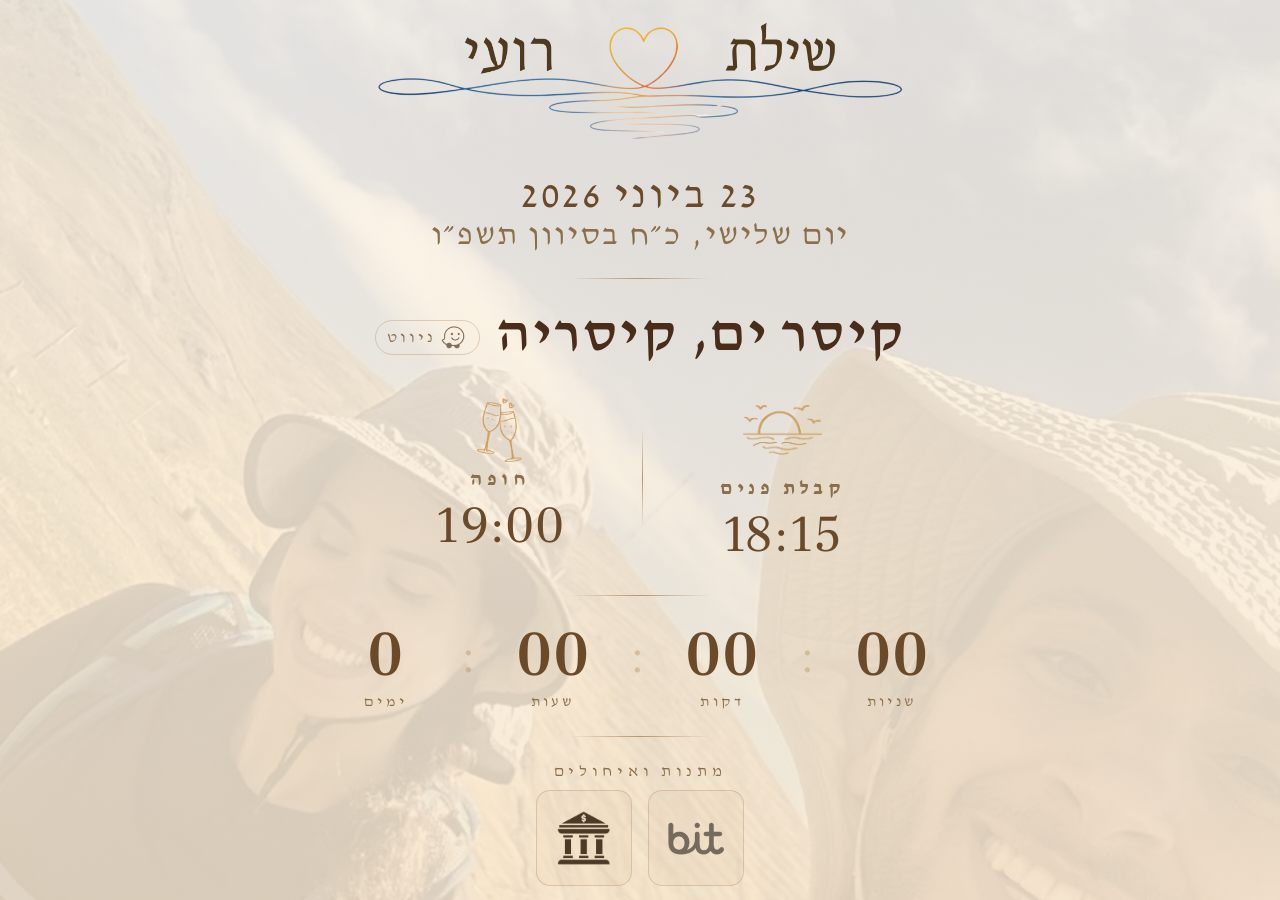
==== index.html @ 4f067513 "Add 💍 emoji favicon to both pages Co-Authored-By: Claude Sonnet 4.6 <noreply@anthropic.com>" ====
<!DOCTYPE html>
<html lang="he" dir="rtl">

<head>
    <meta charset="UTF-8" />
    <meta name="viewport" content="width=device-width, initial-scale=1.0, viewport-fit=cover" />
    <meta name="description" content="שילת ורועי מתחתנים! 23 ביוני 2026 — קיסר ים, קיסריה" />
    <title>שילת ורועי | הזמנה לחתונה</title>
    <link rel="icon" href="data:image/svg+xml,<svg xmlns='http://www.w3.org/2000/svg'><text y='32' font-size='32'>💍</text></svg>" />

    <!-- Social sharing -->
    <meta property="og:title" content="שילת ורועי מתחתנים! 💍" />
    <meta property="og:description" content="23 ביוני 2026 — קיסר ים, קיסריה" />
    <meta property="og:image" content="https://tomershay100.github.io/shilat-roei-wedding/header.png" />
    <meta property="og:url" content="https://tomershay100.github.io/shilat-roei-wedding/" />
    <meta property="og:type" content="website" />
    <meta name="twitter:card" content="summary_large_image" />

    <!-- Preload background images -->
    <link rel="preload" as="image" href="background-image-1.jpeg" />
    <link rel="preload" as="image" href="background-image-2.jpeg" />
    <link rel="preload" as="image" href="background-image-3.jpeg" />
    <link rel="preload" as="image" href="background-image-4.jpeg" />

    <link rel="preconnect" href="https://fonts.googleapis.com">
    <link rel="preconnect" href="https://fonts.gstatic.com" crossorigin>
    <link href="https://fonts.googleapis.com/css2?family=Frank+Ruhl+Libre:wght@300;400;500&family=David+Libre:wght@400;500&display=swap" rel="stylesheet">

    <link rel="stylesheet" href="styles.css" />
</head>

<body>

    <div class="bg-gradient" id="bg-main"></div>
    <div class="landing-overlay"></div>
    <div class="grain"></div>

    <div class="main-content">

        <!-- Header image -->
        <img src="header.png" alt="שילת ורועי" class="landing-header-img" />

        <!-- Date -->
        <div class="info-col">
            <span class="info-text">23 ביוני 2026</span>
            <span class="info-text info-text--hebrew">יום שלישי, כ״ח בסיוון תשפ״ו</span>
        </div>

        <div class="divider-line"></div>

        <!-- Venue + nav -->
        <div class="venue-row">
            <span class="venue-name">קיסר ים, קיסריה</span>
            <a href="https://waze.com/ul/hsvbbcurypnow" target="_blank" class="venue-nav-link" aria-label="ניווט ב-Waze">
                <img src="waze-icon.png" alt="Waze" class="waze-icon" />
                <span>ניווט</span>
            </a>
        </div>

        <!-- Times -->
        <div class="times-row">
            <div class="time-item">
                <img src="sunset.png" alt="" class="time-icon time-icon--sunset" />
                <span class="time-label">קבלת פנים</span>
                <span class="time-value">18:15</span>
            </div>
            <div class="time-sep"></div>
            <div class="time-item">
                <img src="wine.png" alt="" class="time-icon" />
                <span class="time-label">חופה</span>
                <span class="time-value">19:00</span>
            </div>
        </div>

        <div class="divider-line"></div>

        <!-- Countdown -->
        <div class="countdown" id="countdown">
            <div class="countdown-item">
                <span class="countdown-value" id="cd-d">00</span>
                <span class="countdown-label">ימים</span>
            </div>
            <span class="countdown-sep">:</span>
            <div class="countdown-item">
                <span class="countdown-value" id="cd-h">00</span>
                <span class="countdown-label">שעות</span>
            </div>
            <span class="countdown-sep">:</span>
            <div class="countdown-item">
                <span class="countdown-value" id="cd-m">00</span>
                <span class="countdown-label">דקות</span>
            </div>
            <span class="countdown-sep">:</span>
            <div class="countdown-item">
                <span class="countdown-value" id="cd-s">00</span>
                <span class="countdown-label">שניות</span>
            </div>
        </div>

        <div class="divider-line"></div>

        <!-- Gifts -->
        <div class="gift-section">
            <span class="gift-label">מתנות ואיחולים</span>
            <div class="gift-buttons">
                <button class="gift-btn" onclick="openBit()" aria-label="Bit payment">
                    <img src="bit-icon.png" alt="Bit" class="gift-btn-icon" />
                </button>
                <button class="gift-btn" onclick="openBank()" aria-label="Bank transfer">
                    <img src="bank-icon.png" alt="העברה בנקאית" class="gift-btn-icon" />
                </button>
            </div>
        </div>

    </div>

    <!-- ===== BANK MODAL ===== -->
    <div class="modal-backdrop" id="bankModal" onclick="closeBank()">
        <div class="modal-box" onclick="event.stopPropagation()">
            <button class="modal-close" onclick="closeBank()">×</button>
            <h3 class="modal-title">העברה בנקאית</h3>
            <div class="modal-body">
                <p>בנק: XXX</p>
                <p>סניף: XXX</p>
                <p>חשבון: XXX</p>
                <p>שם: שילת ורועי</p>
            </div>
        </div>
    </div>

    <script src="script.js"></script>
</body>

</html>
---- styles.css ----
/* ====================================================
   SHILAT & ROEI — WEDDING INVITATION
   Single page · Light mode · Warm off-white
   ==================================================== */

:root {
    --color-bg: #fcf5e8;
    --color-text: #4a2c1a;
    --color-text-muted: #6b4a2a;
    --color-text-faint: #8b6f4a;
    --color-gold: #b8956e;
    --color-gold-soft: rgba(184,149,110,0.4);
    --color-gold-faint: rgba(184,149,110,0.18);
    --color-border: rgba(139,111,74,0.25);
    --color-border-strong: rgba(184,149,110,0.6);

    --gold-rule: linear-gradient(90deg, transparent, var(--color-gold), transparent);
    --gold-rule-v: linear-gradient(180deg, transparent, var(--color-gold), transparent);

    --font-display: "Frank Ruhl Libre", Georgia, serif;
    --font-body: "David Libre", Georgia, serif;
}

*, *::before, *::after { box-sizing: border-box; margin: 0; padding: 0; }

html {
    -webkit-font-smoothing: antialiased;
    -moz-osx-font-smoothing: grayscale;
}

body {
    font-family: var(--font-body);
    font-weight: 400;
    color: var(--color-text);
    background: var(--color-bg);
    height: 100vh;
    height: 100dvh;
    overflow: hidden;
}

/* ===== BACKGROUND ===== */

.bg-gradient {
    position: fixed;
    inset: 0;
    z-index: 0;
    background-image: url("background-image-1.jpeg");
    background-position: center center;
    background-size: cover;
    background-repeat: no-repeat;
    filter: sepia(0.18) saturate(0.85) brightness(1.02);
    transition: opacity 1.5s ease;
}


.landing-overlay {
    position: fixed;
    inset: 0;
    z-index: 1;
    background: linear-gradient(180deg, rgba(252,245,232,0.84) 0%, rgba(248,232,208,0.86) 100%);
    pointer-events: none;
}

.grain {
    position: fixed;
    inset: -50%;
    width: 200%;
    height: 200%;
    z-index: 2;
    pointer-events: none;
    opacity: 0.03;
    background-image: url("data:image/svg+xml,%3Csvg viewBox='0 0 256 256' xmlns='http://www.w3.org/2000/svg'%3E%3Cfilter id='noise'%3E%3CfeTurbulence type='fractalNoise' baseFrequency='0.9' numOctaves='4' stitchTiles='stitch'/%3E%3C/filter%3E%3Crect width='100%25' height='100%25' filter='url(%23noise)'/%3E%3C/svg%3E");
    background-size: 256px 256px;
    animation: grainDrift 0.8s steps(2) infinite;
}

@keyframes grainDrift {
    0%   { transform: translate(0,0); }
    25%  { transform: translate(-2%,1%); }
    50%  { transform: translate(1%,-2%); }
    75%  { transform: translate(-1%,2%); }
    100% { transform: translate(0,0); }
}

/* ===== MAIN LAYOUT ===== */

.main-content {
    position: relative;
    z-index: 10;
    height: 100vh;
    height: 100dvh;
    overflow: hidden;
    display: flex;
    flex-direction: column;
    align-items: center;
    justify-content: space-evenly;
    gap: 0;
    padding: clamp(0.3rem, 1vh, 1rem) clamp(1rem, 5vw, 3rem);
    padding-top: max(clamp(0.3rem, 1vh, 1rem), env(safe-area-inset-top));
    padding-bottom: max(clamp(0.3rem, 1vh, 1rem), env(safe-area-inset-bottom));
    text-align: center;
}

/* ===== HEADER IMAGE ===== */

.landing-header-img {
    display: block;
    width: clamp(340px, 96vw, 780px);
    height: auto;
    mix-blend-mode: multiply;
    animation: fadeUp 0.9s cubic-bezier(0.22,1,0.36,1) both;
    animation-delay: 0.1s;
    flex-shrink: 0;
}

/* ===== DATE / INFO COL ===== */

.info-col {
    display: flex;
    flex-direction: column;
    align-items: center;
    gap: 0.15rem;
    animation: fadeUp 0.9s cubic-bezier(0.22,1,0.36,1) both;
    animation-delay: 0.2s;
}

.info-text {
    font-family: var(--font-body);
    font-size: clamp(1.7rem, 5vw, 2.6rem);
    font-weight: 400;
    letter-spacing: 0.06em;
    color: var(--color-text-muted);
}

.info-text--hebrew {
    font-size: clamp(1.3rem, 3.5vw, 2rem);
    color: var(--color-text-faint);
}

/* ===== DIVIDER LINE ===== */

.divider-line {
    width: clamp(80px, 14vw, 140px);
    height: 1px;
    background: var(--gold-rule);
    flex-shrink: 0;
    animation: fadeUp 0.9s cubic-bezier(0.22,1,0.36,1) both;
    animation-delay: 0.25s;
}

/* ===== VENUE ===== */

.venue-row {
    display: flex;
    align-items: baseline;
    justify-content: center;
    gap: 1rem;
    animation: fadeUp 0.9s cubic-bezier(0.22,1,0.36,1) both;
    animation-delay: 0.3s;
}

.venue-name {
    font-family: var(--font-body);
    font-size: clamp(1.9rem, 5.5vw, 3.5rem);
    font-weight: 500;
    letter-spacing: 0.02em;
    color: var(--color-text);
}

.venue-nav-link {
    display: inline-flex;
    align-items: center;
    gap: 0.3rem;
    font-family: var(--font-body);
    font-size: clamp(0.8rem, 1.5vw, 1rem);
    font-weight: 400;
    letter-spacing: 0.2em;
    color: var(--color-text-faint);
    text-decoration: none;
    border: 1px solid var(--color-gold-soft);
    border-radius: 100px;
    padding: 0.3rem 0.85rem 0.3rem 0.65rem;
    transition: all 0.25s ease;
}

.venue-nav-link:hover {
    color: var(--color-text-muted);
    border-color: var(--color-border-strong);
    background: var(--color-gold-faint);
}

.waze-icon {
    width: clamp(18px, 2.2vw, 24px);
    height: clamp(18px, 2.2vw, 24px);
    object-fit: contain;
    mix-blend-mode: multiply;
    opacity: 0.7;
    flex-shrink: 0;
}

/* ===== TIMES ===== */

.times-row {
    display: flex;
    align-items: center;
    justify-content: center;
    gap: clamp(2rem, 6vw, 5rem);
    animation: fadeUp 0.9s cubic-bezier(0.22,1,0.36,1) both;
    animation-delay: 0.38s;
}

.time-item {
    display: flex;
    flex-direction: column;
    align-items: center;
    gap: 0.2rem;
}

.time-icon {
    width: clamp(38px, 6.5vw, 64px);
    height: clamp(38px, 6.5vw, 64px);
    object-fit: contain;
    mix-blend-mode: multiply;
    /* tint + boost contrast to make strokes appear thicker */
    filter: brightness(0) saturate(100%) invert(58%) sepia(28%) saturate(420%) hue-rotate(355deg) brightness(92%) contrast(180%);
    opacity: 0.9;
    margin-bottom: 0.25rem;
}

.time-icon--sunset {
    width: clamp(50px, 8.5vw, 82px);
    height: clamp(50px, 8.5vw, 82px);
}

.time-label {
    font-family: var(--font-body);
    font-size: clamp(0.95rem, 2.2vw, 1.25rem);
    font-weight: 700;
    letter-spacing: 0.22em;
    color: var(--color-text-faint);
}

.time-value {
    font-family: var(--font-display);
    font-size: clamp(1.9rem, 5.5vw, 3.25rem);
    font-weight: 400;
    letter-spacing: 0.02em;
    color: var(--color-text-muted);
    direction: ltr;
}

.time-sep {
    width: 1px;
    height: clamp(64px, 12vh, 100px);
    background: var(--gold-rule-v);
}

/* ===== COUNTDOWN ===== */

.countdown {
    display: flex;
    align-items: flex-start;
    justify-content: center;
    gap: clamp(1rem, 3.5vw, 2.5rem);
    direction: ltr;
    animation: fadeUp 0.9s cubic-bezier(0.22,1,0.36,1) both;
    animation-delay: 0.46s;
}

.countdown-item {
    display: flex;
    flex-direction: column;
    align-items: center;
    min-width: clamp(40px, 8vw, 70px);
}

.countdown-value {
    font-family: var(--font-display);
    font-size: clamp(2rem, 6.5vw, 4rem);
    font-weight: 500;
    line-height: 1;
    letter-spacing: 0.02em;
    color: var(--color-text-muted);
    font-variant-numeric: tabular-nums;
}

.countdown-label {
    font-family: var(--font-body);
    font-size: clamp(0.7rem, 1.5vw, 0.95rem);
    font-weight: 400;
    letter-spacing: 0.22em;
    color: var(--color-text-faint);
    margin-top: 0.45rem;
}

.countdown-sep {
    font-family: var(--font-display);
    font-size: clamp(1.6rem, 5vw, 3.5rem);
    font-weight: 300;
    color: var(--color-gold);
    opacity: 0.45;
    line-height: 1.1;
    margin-top: 0.05rem;
}

/* ===== GIFTS ===== */

.gift-section {
    display: flex;
    flex-direction: column;
    align-items: center;
    gap: 0.7rem;
    animation: fadeUp 0.9s cubic-bezier(0.22,1,0.36,1) both;
    animation-delay: 0.54s;
}

.gift-label {
    font-family: var(--font-body);
    font-size: clamp(0.78rem, 1.5vw, 0.98rem);
    font-weight: 400;
    letter-spacing: 0.3em;
    color: var(--color-text-faint);
}

.gift-buttons {
    display: flex;
    gap: 1rem;
    justify-content: center;
}

.gift-btn {
    width: clamp(68px, 10vw, 96px);
    height: clamp(68px, 10vw, 96px);
    padding: 0;
    display: inline-flex;
    align-items: center;
    justify-content: center;
    background: rgba(184,149,110,0.06);
    border: 1px solid var(--color-gold-soft);
    border-radius: 14px;
    cursor: pointer;
    transition: all 0.3s ease;
}

.gift-btn:hover {
    background: var(--color-gold-faint);
    border-color: var(--color-border-strong);
    transform: translateY(-2px);
    box-shadow: 0 6px 18px rgba(184,149,110,0.18);
}

.gift-btn-icon {
    width: clamp(38px, 6vw, 56px);
    height: clamp(38px, 6vw, 56px);
    object-fit: contain;
    filter: grayscale(25%);
    transition: filter 0.3s ease;
}

.gift-btn:hover .gift-btn-icon { filter: grayscale(0%); }

/* ===== MODAL ===== */

.modal-backdrop {
    display: none;
    position: fixed;
    inset: 0;
    z-index: 1000;
    background: rgba(74,44,26,0.35);
    backdrop-filter: blur(8px);
    -webkit-backdrop-filter: blur(8px);
    align-items: center;
    justify-content: center;
    padding: 1.5rem;
    animation: fadeIn 0.25s ease both;
}

.modal-backdrop.open { display: flex; }

.modal-box {
    background: rgba(252,245,232,0.98);
    border: 1px solid var(--color-gold-soft);
    border-radius: 14px;
    padding: 2.5rem 2rem 2rem;
    max-width: 420px;
    width: 100%;
    text-align: center;
    position: relative;
    box-shadow: 0 20px 60px rgba(74,44,26,0.18);
    animation: scaleIn 0.3s cubic-bezier(0.22,1,0.36,1) both;
}

.modal-close {
    position: absolute;
    top: 1rem;
    right: 1rem;
    width: 32px;
    height: 32px;
    display: flex;
    align-items: center;
    justify-content: center;
    font-size: 1.2rem;
    font-weight: 300;
    color: var(--color-text-faint);
    background: none;
    border: none;
    cursor: pointer;
    border-radius: 50%;
    transition: all 0.2s ease;
    line-height: 1;
}

html[dir=rtl] .modal-close { right: auto; left: 1rem; }
.modal-close:hover { color: var(--color-text); background: rgba(44,36,32,0.06); }

.modal-title {
    font-family: var(--font-display);
    font-size: clamp(1.6rem, 4vw, 2.2rem);
    font-weight: 500;
    letter-spacing: 0.04em;
    color: var(--color-text-muted);
    margin-bottom: 1.5rem;
}

.modal-body p {
    font-family: var(--font-body);
    font-size: clamp(0.9rem, 1.8vw, 1.1rem);
    font-weight: 400;
    letter-spacing: 0.02em;
    color: var(--color-text-muted);
    line-height: 2.2;
}

/* ===== ANIMATIONS ===== */

@keyframes fadeUp {
    from { opacity: 0; transform: translateY(14px); }
    to   { opacity: 1; transform: translateY(0); }
}

@keyframes fadeIn {
    from { opacity: 0; }
    to   { opacity: 1; }
}

@keyframes scaleIn {
    from { opacity: 0; transform: scale(0.93); }
    to   { opacity: 1; transform: scale(1); }
}

/* ===== LARGE SCREENS ===== */

@media (min-width: 900px) {
    .main-content {
        gap: clamp(1rem, 2.5vh, 2rem);
    }
    .landing-header-img {
        width: clamp(460px, 44vw, 720px);
    }
}

/* ===== SHORT SCREENS (landscape phones, small phones) ===== */

@media (max-height: 700px) {
    .landing-header-img {
        width: clamp(220px, 55vw, 400px);
    }
    .time-icon {
        width: clamp(26px, 4vw, 40px);
        height: clamp(26px, 4vw, 40px);
    }
    .time-sep {
        height: clamp(48px, 8vh, 70px);
    }
    .countdown-value {
        font-size: clamp(2rem, 7vw, 4rem);
    }
    .countdown-sep {
        font-size: clamp(1.6rem, 5.5vw, 3.2rem);
    }
}
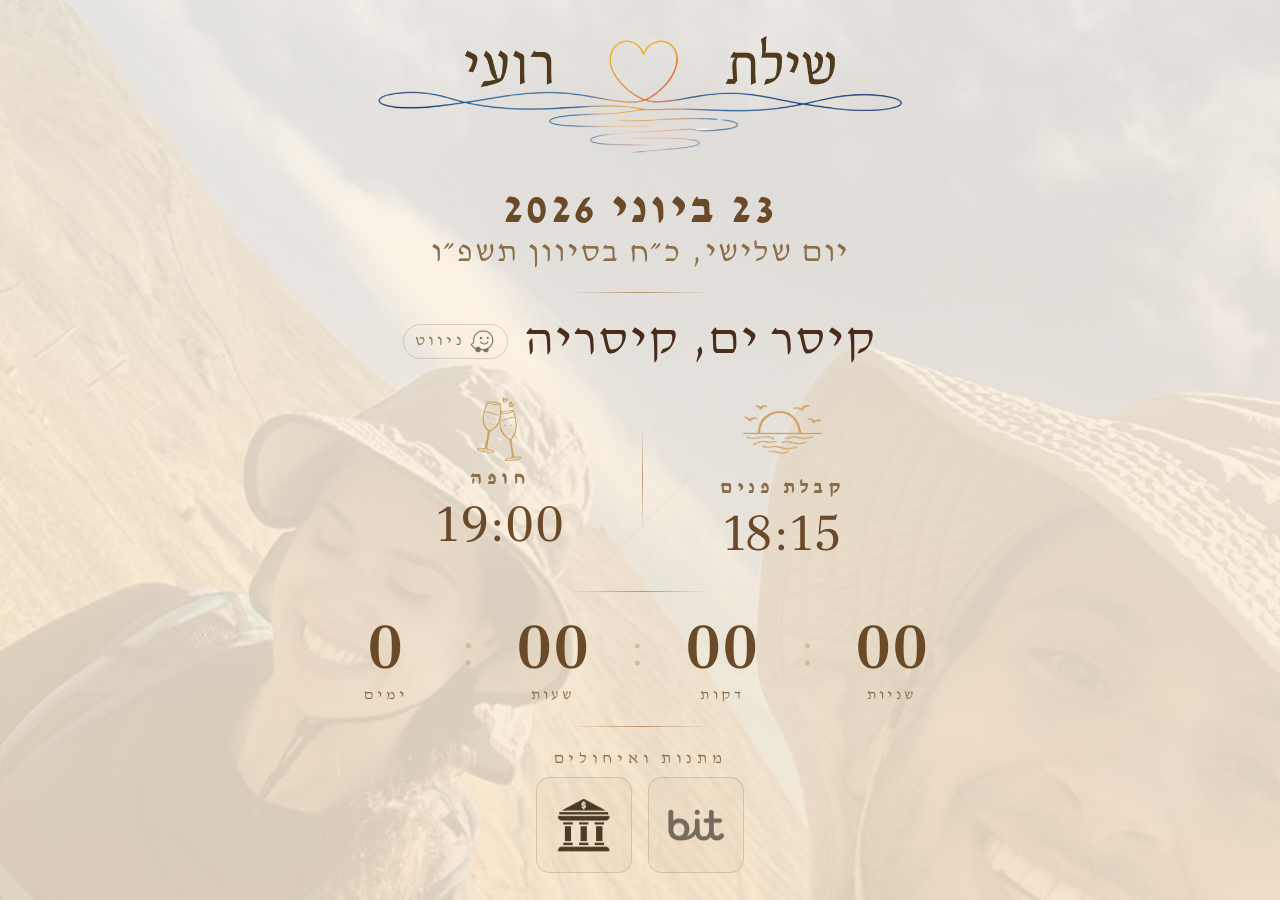
==== commit 4b88e4d2: "Smooth cross-fade background swap using two layers - Two stacked divs (bg-a, bg-b) instead of single" ====
--- a/index.html
+++ b/index.html
@@ -31,7 +31,8 @@
 
 <body>
 
-    <div class="bg-gradient" id="bg-main"></div>
+    <div class="bg-gradient" id="bg-a"></div>
+    <div class="bg-gradient" id="bg-b"></div>
     <div class="landing-overlay"></div>
     <div class="grain"></div>
 
--- a/styles.css
+++ b/styles.css
@@ -44,13 +44,15 @@
     position: fixed;
     inset: 0;
     z-index: 0;
-    background-image: url("background-image-1.jpeg");
     background-position: center center;
     background-size: cover;
     background-repeat: no-repeat;
     filter: sepia(0.18) saturate(0.85) brightness(1.02);
     transition: opacity 1.5s ease;
 }
+
+#bg-a { background-image: url("background-image-1.jpeg"); z-index: 0; }
+#bg-b { background-image: url("background-image-2.jpeg"); z-index: 1; opacity: 0; }
 
 
 .landing-overlay {
@@ -89,15 +91,14 @@
     z-index: 10;
     height: 100vh;
     height: 100dvh;
-    overflow: hidden;
     display: flex;
     flex-direction: column;
     align-items: center;
-    justify-content: space-evenly;
+    justify-content: space-between;
     gap: 0;
-    padding: clamp(0.3rem, 1vh, 1rem) clamp(1rem, 5vw, 3rem);
-    padding-top: max(clamp(0.3rem, 1vh, 1rem), env(safe-area-inset-top));
-    padding-bottom: max(clamp(0.3rem, 1vh, 1rem), env(safe-area-inset-bottom));
+    padding: clamp(1rem, 3vh, 2.5rem) clamp(1rem, 5vw, 3rem);
+    padding-top: max(clamp(1rem, 3vh, 2.5rem), env(safe-area-inset-top));
+    padding-bottom: max(clamp(1rem, 3vh, 2.5rem), env(safe-area-inset-bottom));
     text-align: center;
 }
 
@@ -126,14 +127,15 @@
 
 .info-text {
     font-family: var(--font-body);
-    font-size: clamp(1.7rem, 5vw, 2.6rem);
-    font-weight: 400;
+    font-size: clamp(2rem, 5.5vw, 3rem);
+    font-weight: 700;
     letter-spacing: 0.06em;
     color: var(--color-text-muted);
 }
 
 .info-text--hebrew {
     font-size: clamp(1.3rem, 3.5vw, 2rem);
+    font-weight: 400;
     color: var(--color-text-faint);
 }
 
@@ -161,8 +163,8 @@
 
 .venue-name {
     font-family: var(--font-body);
-    font-size: clamp(1.9rem, 5.5vw, 3.5rem);
-    font-weight: 500;
+    font-size: clamp(1.7rem, 5vw, 3rem);
+    font-weight: 400;
     letter-spacing: 0.02em;
     color: var(--color-text);
 }
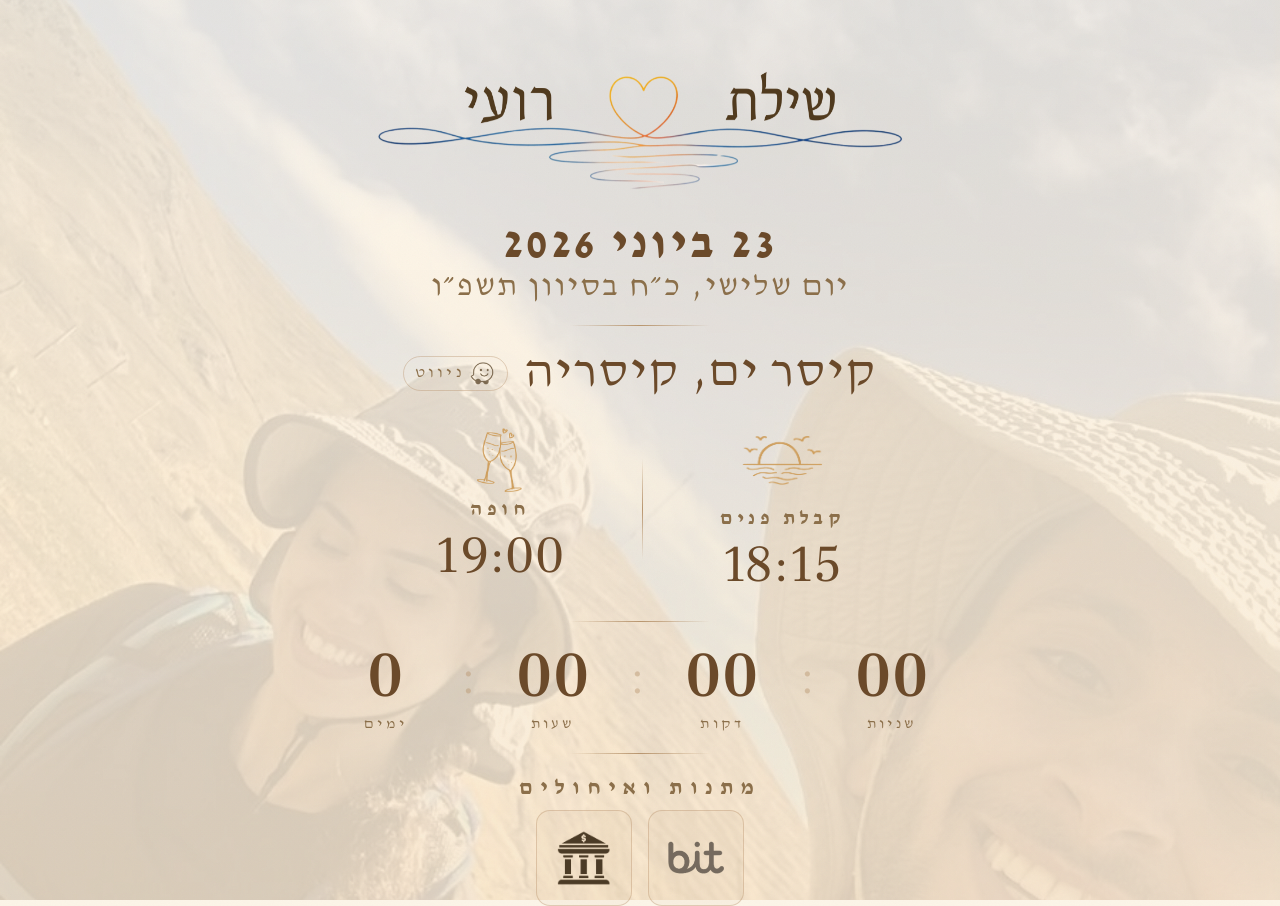
==== commit e2f1c738: "Add bank details with copy-to-clipboard and real account info Replace placeholder bank modal with st" ====
--- a/index.html
+++ b/index.html
@@ -24,7 +24,7 @@
 
     <link rel="preconnect" href="https://fonts.googleapis.com">
     <link rel="preconnect" href="https://fonts.gstatic.com" crossorigin>
-    <link href="https://fonts.googleapis.com/css2?family=Frank+Ruhl+Libre:wght@300;400;500&family=David+Libre:wght@400;500&display=swap" rel="stylesheet">
+    <link href="https://fonts.googleapis.com/css2?family=Frank+Ruhl+Libre:wght@300;400;500&family=David+Libre:wght@400;500&family=Miriam+Libre&display=swap" rel="stylesheet">
 
     <link rel="stylesheet" href="styles.css" />
 </head>
@@ -121,15 +121,15 @@
             <button class="modal-close" onclick="closeBank()">×</button>
             <h3 class="modal-title">העברה בנקאית</h3>
             <div class="modal-body">
-                <p>בנק: XXX</p>
-                <p>סניף: XXX</p>
-                <p>חשבון: XXX</p>
-                <p>שם: שילת ורועי</p>
+                <div class="modal-row"><button class="copy-btn" onclick="copyValue(this, 'רועי גידה')" aria-label="העתק">⧉</button><span class="modal-row-value">רועי גידה</span><span class="modal-row-label">שם</span></div>
+                <div class="modal-row"><button class="copy-btn" onclick="copyValue(this, '14')" aria-label="העתק">⧉</button><span class="modal-row-value">14 (אוצר החייל)</span><span class="modal-row-label">בנק</span></div>
+                <div class="modal-row"><button class="copy-btn" onclick="copyValue(this, '397')" aria-label="העתק">⧉</button><span class="modal-row-value">397</span><span class="modal-row-label">סניף</span></div>
+                <div class="modal-row"><button class="copy-btn" onclick="copyValue(this, '093330')" aria-label="העתק">⧉</button><span class="modal-row-value">093330</span><span class="modal-row-label">חשבון</span></div>
             </div>
         </div>
     </div>
 
-    <script src="script.js"></script>
+    <script src="script.js?v=2"></script>
 </body>
 
 </html>
--- a/styles.css
+++ b/styles.css
@@ -94,8 +94,8 @@
     display: flex;
     flex-direction: column;
     align-items: center;
-    justify-content: space-between;
-    gap: 0;
+    justify-content: flex-start;
+    gap: clamp(1rem, 2.5vh, 2rem);
     padding: clamp(1rem, 3vh, 2.5rem) clamp(1rem, 5vw, 3rem);
     padding-top: max(clamp(1rem, 3vh, 2.5rem), env(safe-area-inset-top));
     padding-bottom: max(clamp(1rem, 3vh, 2.5rem), env(safe-area-inset-bottom));
@@ -112,6 +112,7 @@
     animation: fadeUp 0.9s cubic-bezier(0.22,1,0.36,1) both;
     animation-delay: 0.1s;
     flex-shrink: 0;
+    margin-top: clamp(1rem, 4vh, 3rem);
 }
 
 /* ===== DATE / INFO COL ===== */
@@ -166,7 +167,7 @@
     font-size: clamp(1.7rem, 5vw, 3rem);
     font-weight: 400;
     letter-spacing: 0.02em;
-    color: var(--color-text);
+    color: var(--color-text-muted);
 }
 
 .venue-nav-link {
@@ -318,8 +319,8 @@
 
 .gift-label {
     font-family: var(--font-body);
-    font-size: clamp(0.78rem, 1.5vw, 0.98rem);
-    font-weight: 400;
+    font-size: clamp(1rem, 2.5vw, 1.4rem);
+    font-weight: 700;
     letter-spacing: 0.3em;
     color: var(--color-text-faint);
 }
@@ -464,9 +465,7 @@
 /* ===== SHORT SCREENS (landscape phones, small phones) ===== */
 
 @media (max-height: 700px) {
-    .landing-header-img {
-        width: clamp(220px, 55vw, 400px);
-    }
+
     .time-icon {
         width: clamp(26px, 4vw, 40px);
         height: clamp(26px, 4vw, 40px);
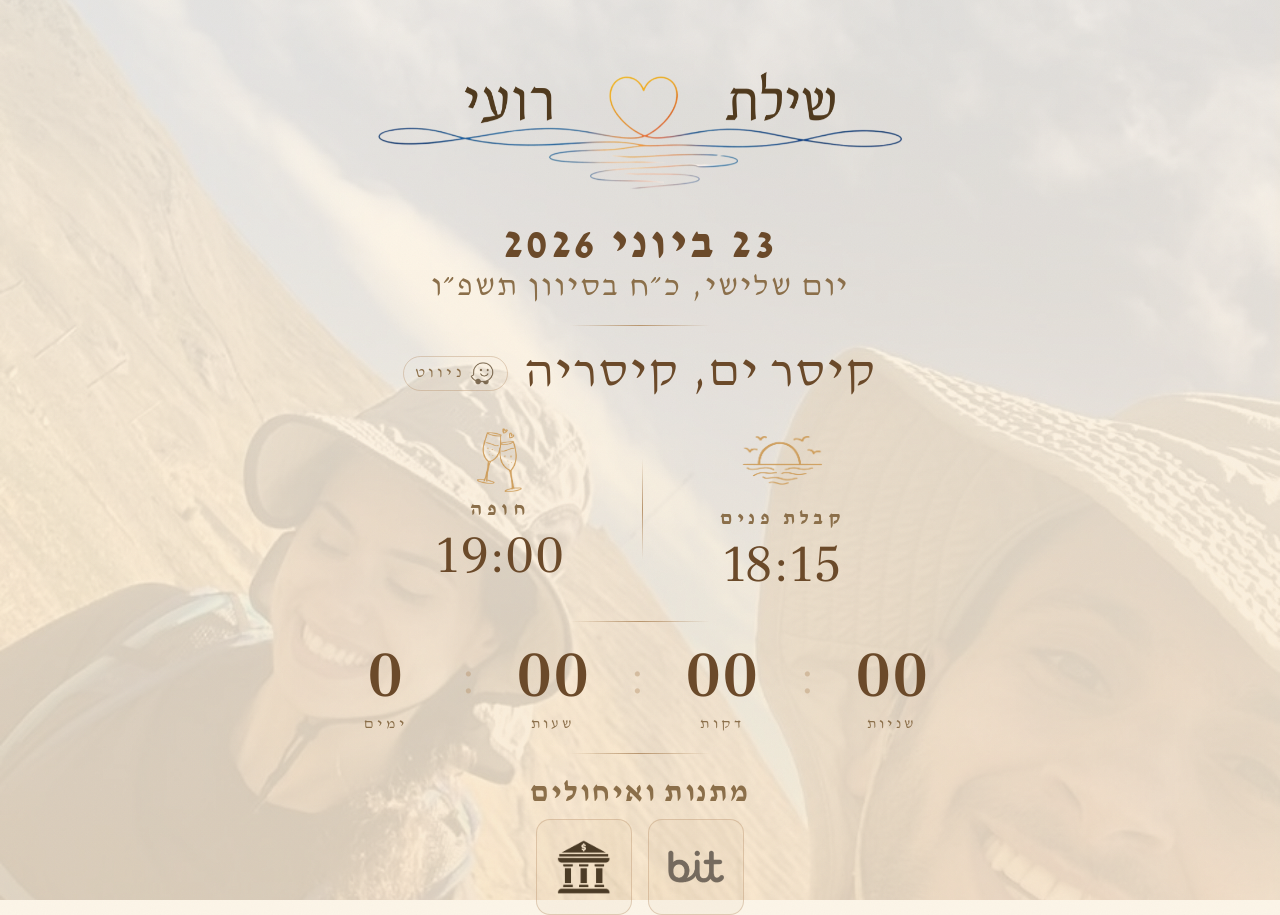
==== commit f5fa8d57: "change to shilat bank account, in all places" ====
--- a/index.html
+++ b/index.html
@@ -121,10 +121,10 @@
             <button class="modal-close" onclick="closeBank()">×</button>
             <h3 class="modal-title">העברה בנקאית</h3>
             <div class="modal-body">
-                <div class="modal-row"><button class="copy-btn" onclick="copyValue(this, 'רועי גידה')" aria-label="העתק">⧉</button><span class="modal-row-value">רועי גידה</span><span class="modal-row-label">שם</span></div>
-                <div class="modal-row"><button class="copy-btn" onclick="copyValue(this, '14')" aria-label="העתק">⧉</button><span class="modal-row-value">14 (אוצר החייל)</span><span class="modal-row-label">בנק</span></div>
-                <div class="modal-row"><button class="copy-btn" onclick="copyValue(this, '397')" aria-label="העתק">⧉</button><span class="modal-row-value">397</span><span class="modal-row-label">סניף</span></div>
-                <div class="modal-row"><button class="copy-btn" onclick="copyValue(this, '093330')" aria-label="העתק">⧉</button><span class="modal-row-value">093330</span><span class="modal-row-label">חשבון</span></div>
+                <div class="modal-row"><button class="copy-btn" onclick="copyValue(this, 'שילת גבעתי')" aria-label="העתק">⧉</button><span class="modal-row-value">שילת גבעתי</span><span class="modal-row-label">שם</span></div>
+                <div class="modal-row"><button class="copy-btn" onclick="copyValue(this, '46')" aria-label="העתק">⧉</button><span class="modal-row-value">46 (בנק מסד)</span><span class="modal-row-label">בנק</span></div>
+                <div class="modal-row"><button class="copy-btn" onclick="copyValue(this, '503')" aria-label="העתק">⧉</button><span class="modal-row-value">503</span><span class="modal-row-label">סניף</span></div>
+                <div class="modal-row"><button class="copy-btn" onclick="copyValue(this, '55182')" aria-label="העתק">⧉</button><span class="modal-row-value">55182</span><span class="modal-row-label">חשבון</span></div>
             </div>
         </div>
     </div>
--- a/styles.css
+++ b/styles.css
@@ -319,9 +319,9 @@
 
 .gift-label {
     font-family: var(--font-body);
-    font-size: clamp(1rem, 2.5vw, 1.4rem);
+    font-size: clamp(1.3rem, 3.5vw, 1.9rem);
     font-weight: 700;
-    letter-spacing: 0.3em;
+    letter-spacing: 0.05em;
     color: var(--color-text-faint);
 }
 
@@ -417,7 +417,7 @@
 .modal-close:hover { color: var(--color-text); background: rgba(44,36,32,0.06); }
 
 .modal-title {
-    font-family: var(--font-display);
+    font-family: var(--font-body);
     font-size: clamp(1.6rem, 4vw, 2.2rem);
     font-weight: 500;
     letter-spacing: 0.04em;
@@ -426,12 +426,62 @@
 }
 
 .modal-body p {
-    font-family: var(--font-body);
     font-size: clamp(0.9rem, 1.8vw, 1.1rem);
     font-weight: 400;
     letter-spacing: 0.02em;
     color: var(--color-text-muted);
     line-height: 2.2;
+}
+
+.modal-row {
+    display: flex;
+    flex-direction: row-reverse;
+    align-items: center;
+    justify-content: center;
+    gap: 0.5rem;
+    padding: 0.35rem 0;
+    font-size: clamp(0.9rem, 1.8vw, 1.1rem);
+    color: var(--color-text-muted);
+    direction: rtl;
+}
+
+.modal-row-label {
+    color: var(--color-text-faint);
+    font-weight: 400;
+    min-width: 3.5rem;
+    text-align: right;
+}
+
+.modal-row-value {
+    font-family: 'Miriam Libre', monospace;
+    font-weight: 400;
+    flex: 1;
+    text-align: right;
+    color: var(--color-text);
+}
+
+.copy-btn {
+    background: none;
+    border: 1px solid var(--color-border);
+    border-radius: 6px;
+    color: var(--color-text-faint);
+    cursor: pointer;
+    font-size: 0.85rem;
+    padding: 0.1rem 0.4rem;
+    line-height: 1.4;
+    transition: all 0.2s ease;
+    flex-shrink: 0;
+}
+
+.copy-btn:hover {
+    border-color: var(--color-gold);
+    color: var(--color-text-muted);
+    background: var(--color-gold-faint);
+}
+
+.copy-btn.copied {
+    border-color: var(--color-gold);
+    color: var(--color-gold);
 }
 
 /* ===== ANIMATIONS ===== */
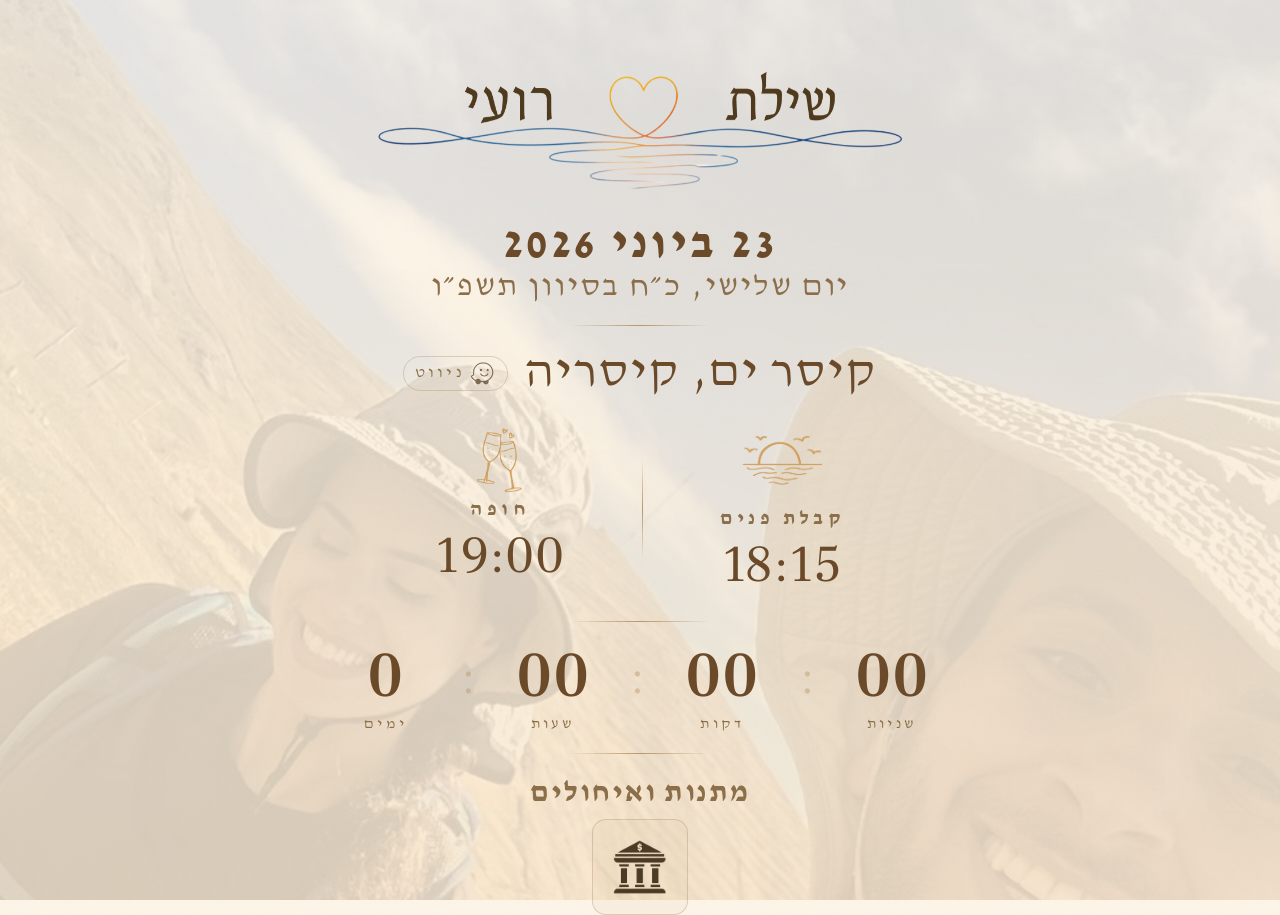
==== commit 9daede15: "removed bit icon from main page" ====
--- a/index.html
+++ b/index.html
@@ -52,7 +52,7 @@
         <!-- Venue + nav -->
         <div class="venue-row">
             <span class="venue-name">קיסר ים, קיסריה</span>
-            <a href="https://waze.com/ul/hsvbbcurypnow" target="_blank" class="venue-nav-link" aria-label="ניווט ב-Waze">
+            <a href="https://waze.com/ul/hsvbbcurzh" target="_blank" class="venue-nav-link" aria-label="ניווט ב-Waze">
                 <img src="waze-icon.png" alt="Waze" class="waze-icon" />
                 <span>ניווט</span>
             </a>
@@ -104,9 +104,9 @@
         <div class="gift-section">
             <span class="gift-label">מתנות ואיחולים</span>
             <div class="gift-buttons">
-                <button class="gift-btn" onclick="openBit()" aria-label="Bit payment">
+                <!-- <button class="gift-btn" onclick="openBit()" aria-label="Bit payment">
                     <img src="bit-icon.png" alt="Bit" class="gift-btn-icon" />
-                </button>
+                </button> -->
                 <button class="gift-btn" onclick="openBank()" aria-label="Bank transfer">
                     <img src="bank-icon.png" alt="העברה בנקאית" class="gift-btn-icon" />
                 </button>
@@ -121,10 +121,10 @@
             <button class="modal-close" onclick="closeBank()">×</button>
             <h3 class="modal-title">העברה בנקאית</h3>
             <div class="modal-body">
-                <div class="modal-row"><button class="copy-btn" onclick="copyValue(this, 'שילת גבעתי')" aria-label="העתק">⧉</button><span class="modal-row-value">שילת גבעתי</span><span class="modal-row-label">שם</span></div>
-                <div class="modal-row"><button class="copy-btn" onclick="copyValue(this, '46')" aria-label="העתק">⧉</button><span class="modal-row-value">46 (בנק מסד)</span><span class="modal-row-label">בנק</span></div>
-                <div class="modal-row"><button class="copy-btn" onclick="copyValue(this, '503')" aria-label="העתק">⧉</button><span class="modal-row-value">503</span><span class="modal-row-label">סניף</span></div>
-                <div class="modal-row"><button class="copy-btn" onclick="copyValue(this, '55182')" aria-label="העתק">⧉</button><span class="modal-row-value">55182</span><span class="modal-row-label">חשבון</span></div>
+                <div class="modal-row"><button class="copy-btn" onclick="copyValue(this, 'גבעתי שילת ו/או גידה רועי דוד')" aria-label="העתק">⧉</button><span class="modal-row-value">גבעתי שילת ו/או גידה רועי</span><span class="modal-row-label">שם</span></div>
+                <div class="modal-row"><button class="copy-btn" onclick="copyValue(this, '14')" aria-label="העתק">⧉</button><span class="modal-row-value">14 (אוצר החייל)</span><span class="modal-row-label">בנק</span></div>
+                <div class="modal-row"><button class="copy-btn" onclick="copyValue(this, '397')" aria-label="העתק">⧉</button><span class="modal-row-value">397</span><span class="modal-row-label">סניף</span></div>
+                <div class="modal-row"><button class="copy-btn" onclick="copyValue(this, '185723')" aria-label="העתק">⧉</button><span class="modal-row-value">185723</span><span class="modal-row-label">חשבון</span></div>
             </div>
         </div>
     </div>
--- a/styles.css
+++ b/styles.css
@@ -35,7 +35,7 @@
     background: var(--color-bg);
     height: 100vh;
     height: 100dvh;
-    overflow: hidden;
+    overflow: auto;
 }
 
 /* ===== BACKGROUND ===== */
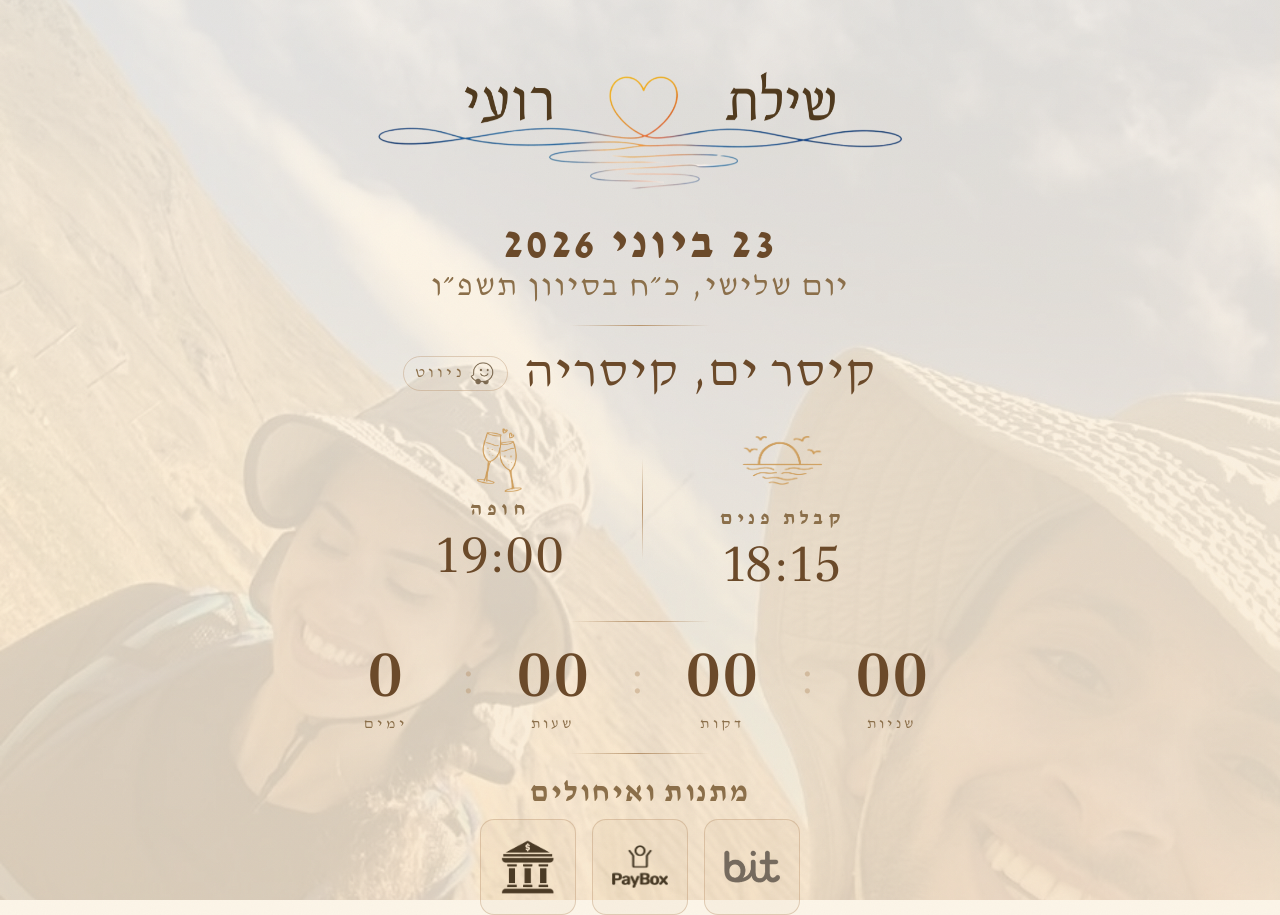
==== commit d6c10d76: "added paybox icon" ====
--- a/index.html
+++ b/index.html
@@ -104,9 +104,12 @@
         <div class="gift-section">
             <span class="gift-label">מתנות ואיחולים</span>
             <div class="gift-buttons">
-                <!-- <button class="gift-btn" onclick="openBit()" aria-label="Bit payment">
+                <button class="gift-btn" onclick="openBit()" aria-label="Bit payment">
                     <img src="bit-icon.png" alt="Bit" class="gift-btn-icon" />
-                </button> -->
+                </button>
+                <button class="gift-btn" onclick="openPaybox()" aria-label="Bit payment">
+                    <img src="paybox-icon.png" alt="Paybox" class="gift-btn-icon" />
+                </button>
                 <button class="gift-btn" onclick="openBank()" aria-label="Bank transfer">
                     <img src="bank-icon.png" alt="העברה בנקאית" class="gift-btn-icon" />
                 </button>
